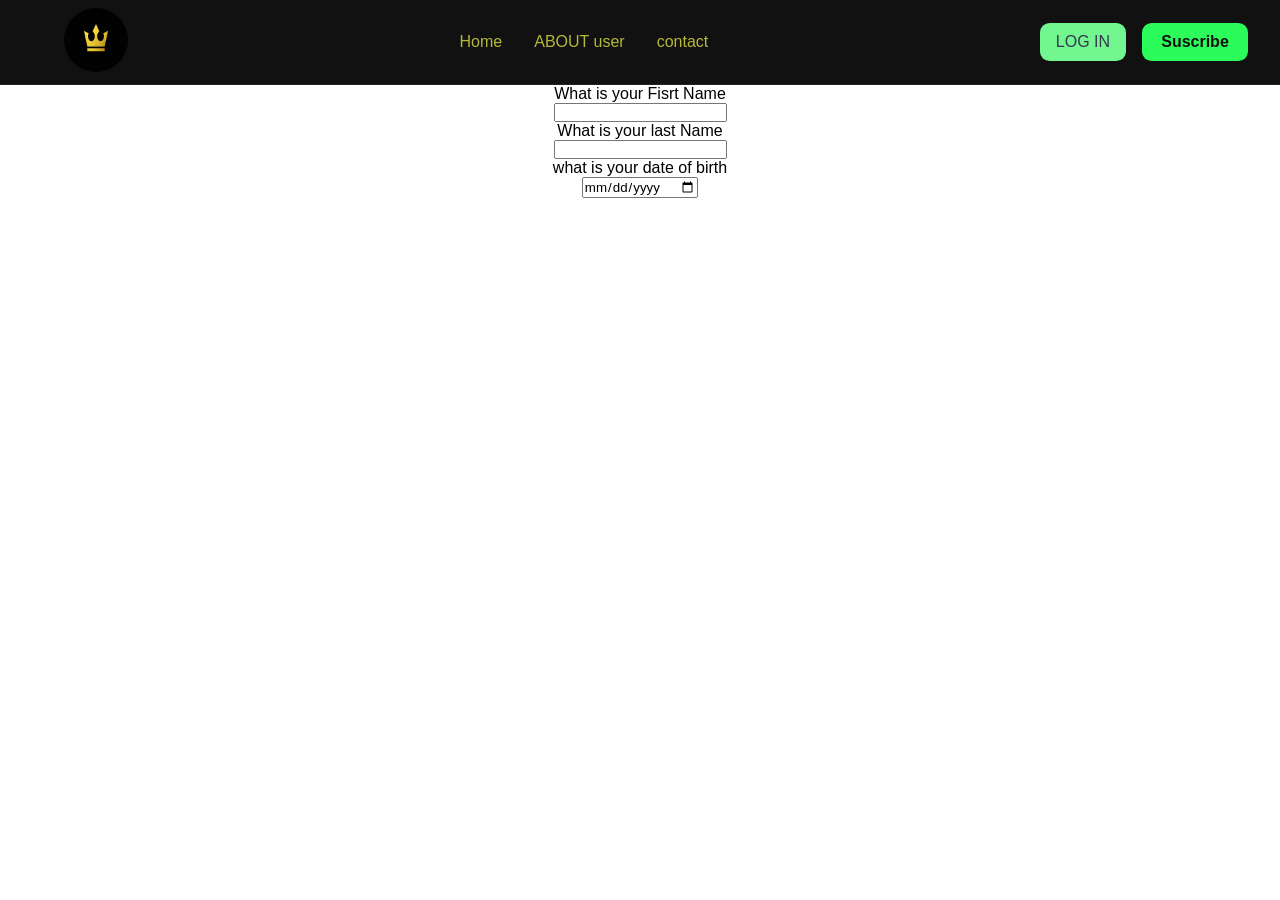
==== index.html @ 088771bf "Initial commit" ====
<!DOCTYPE html>
<html lang="en">

<head>
    <meta charset="UTF-8">
    <meta name="viewport" content="width=device-width, initial-scale=1.0">
    <title>RAND WEB</title>
    <link rel="stylesheet" href="assets/style.css">
    <link rel="stylesheet" href="assets/mediaQ.css">
</head>

<body>
    <header>
        <nav class="navbar">
            <div>
                <img class="nav-logo" src="assets/llogo.png" alt="SOVEREIGN EMPEROR LOGO">
            </div>
            <button class="menu-toggle" id="mobile-menu" aria-label="toggle navigation">
                <span class="bar menu-toggle"></span>
                <span class="bar menu-toggle"></span>
                <span class="bar menu-toggle"></span>
            </button>
            <div class="nav-links" id="nav-links">
                <ul>
                    <li>
                        <a href="#main">Home</a>
                    </li>
                    <li>
                        <a href="#about">ABOUT user</a>
                    </li>
                    <li>
                        <a href="#contacts">contact</a>
                    </li>
                </ul>
            </div>
            
            <div class="nav-actions" id="nav-actions">
                <button class="btn-log">LOG IN</button>
                <button class="btn-sub">Suscribe</button>
            </div>
        </nav>
    </header>
    <main id="main">
        <!-- main page for taking and displaying user's information -->
        <div class="main-req">
            <!-- section for taking the user's information -->
            <form action="">

                <label for="firstName">What is your Fisrt Name</label>
                <br>
                <input type="text" name="firstName">
                <br>

                <label for="lastName">What is your last Name</label>
                <br>
                <input type="text" name="lastName">
                <br>

                <label for="dateob">what is your date of birth</label>
                <br>
                <input type="date" name="dateob">
                <br>
            </form>
        </div>


        <!-- section for displaying user's information  -->
        <div class="main-post">
        </div>

    </main>
    <footer>
        <div id="contacts" class="contact-sec">
        </div>
    </footer>
    <script src="assets/script.js"></script>
</body>

</html>
---- assets/style.css ----
* {
    margin: 0;
    padding: 0;
    box-sizing: border-box;
    font-family: 'Segoe UI', Tahoma, Geneva, Verdana, sans-serif;
}

/*  start of nav.... bar container CSS */
.navbar {
    display: flex;
    justify-content: space-between; /* pushing individual items apart from each other*/
    align-items: center;
    padding: 0.5rem 4rem;
    padding-right: 2rem;
    background-color: #111111;
    width: 100%;
    border-bottom: 1px solid #222222;
    position: sticky;
    top: 0;
    z-index: 1000;  /* this keeps the navbar on top of other content when scrollong; */
}

/* sovereign emperor logo css */
.nav-logo {
    width: 4rem;
    height: 4rem;
    border-radius: 8rem;
}

/* humburger menu css */
/* .................................  */
.menu-toggle {
    display: none;
    flex-direction: column;
    justify-content: space-between;
    width: 25px;
    height: 20px;
    background: transparent;
    border: none;
    cursor: pointer;
    z-index: 1001;  /* to keep it above mobile menu overlay */
}

.menu-toggle .bar {
    height: 3px;
    width: 100%;
    background-color: #ffffff;
    border-radius: 2px;
    transition: all 0.3s ease; /* smooth animation later */
}
/* .......................................... */


/* nav links css */
.nav-links ul {
    display: flex;
    list-style: none;
    gap: 2rem;
}

.nav-links a {
    color: #b4b936;
    text-decoration: none;
    font-family: 1rem;
    font-weight: 500;
    transition:  color 0.3s ease;    /*this will create a smooth hover transition */
}

.nav-links a:hover, a:active {
    color: #fff;
    /* scale: 2; */
}

/* the action buttons for extra features */
.nav-actions {
    align-items: center;
    gap: 1rem;
    display: flex;
}

.btn-log {
    color: #37384e;
    text-decoration: none;
    font-size: 1rem;
    font-weight: 500;
    background-color: #72f68f;
    border: none;
    border-radius: 0.6rem;
    padding: 0.6rem 1rem;
    transition: transform 0.2s ease, background-color 0.3s ease;
}

.btn-sub {
    background-color: #2bfc59;
    color: #111111;
    padding: 0.6rem 1.2rem;
    border-radius: 0.6rem;
    border: none;
    font-size: 1rem;
    font-weight: 600;
    transition: transform 0.2s ease, background-color 0.3s ease;
}

.btn-sub:hover {
    background-color: #c6a801;
    transform: translateY(-2px)
}
.btn-log:hover {
    background-color: #e6c200;
    transform: translateY(-2px)
}
/* end of navigation bar css */
/* ............................................................. */

/* starting of main section css */
/* ...........................................  */
/* main request css */
.main-req {
    /* align-items: center; */
    /* justify-content: center; */
    text-align: center;
}
---- assets/mediaQ.css ----
/* media query css for ....... */

/* nav bar media query */


/* mobile responsiveness css */
@media screen and (max-width: 768px) {
    .navbar {
        padding: 0.3rem 1.5rem;
    }

    /* show the humburger menu icon */
    .menu-toggle {
        display: flex;
    }

    /* turn the navigation links into a vertical dropdown drawer */
    .nav-links {
        display: flex;
        flex-direction: column;
        position: absolute;
        /* positions i right underneath thr nav bar row */
        top: 60px; 
        /* hides it off-screen by default */
        left: -100%; 
        
        /* fill the rest of the phone screen */
        width: 100%;
        height: calc(100vh - 60px);  

        background-color: #111111;
        gap: 0;
        /* smooth sliding entry animation */
        transition: left 0.4s ease;
        text-align: center;
        padding-top: 2rem;
    }

    .nav-links ul {
        display: block;
    }

    .nav-links li {
        width: 100%;
        padding: 1.5rem 0;
    }

    .nav-links a {
        font-size: 1.2rem; /* make links bigger as they are easy to tap */
        display: block;
    }

    /* hide the action buttons on mobile or drop them inside the mobile menu drawer */
    .nav-actions {
        display: flex;
        flex-direction: column; /* keeps it clean. alternatively, you can include them inside the menu list */
        position: absolute;
        /* positions i right underneath thr nav bar row */
        top: 320px; 
        left: -100%;
        width: 100%;
        background-color: #111111;
        gap: 1rem;
        /* smooth sliding entry animation */
        transition: left 0.4s ease;
        text-align: center;
    }
    /* alternatively including them inside the menu list */
    .nav-actions.active {


        left: 0;
    }


    /* this active class will be triggered via javascript when clicked */
    .nav-links.active {
        left: 0; /* slides the menu into view */
    }

    /* .............................................  */

    .menu-toggle.is-active .bar {
        background-color: #fca3a3;
    }
    /* animates humbuger into an X when open  */
    .menu-toggle.is-active .bar:nth-child(1) {
        transform: translateY(8px) rotate(45deg);
    }
    .menu-toggle.is-active .bar:nth-child(2) {
        opacity: 0;
    }
    .menu-toggle.is-active .bar:nth-child(3) {
        transform: translateY(-9px) rotate(-45deg);
    }
}
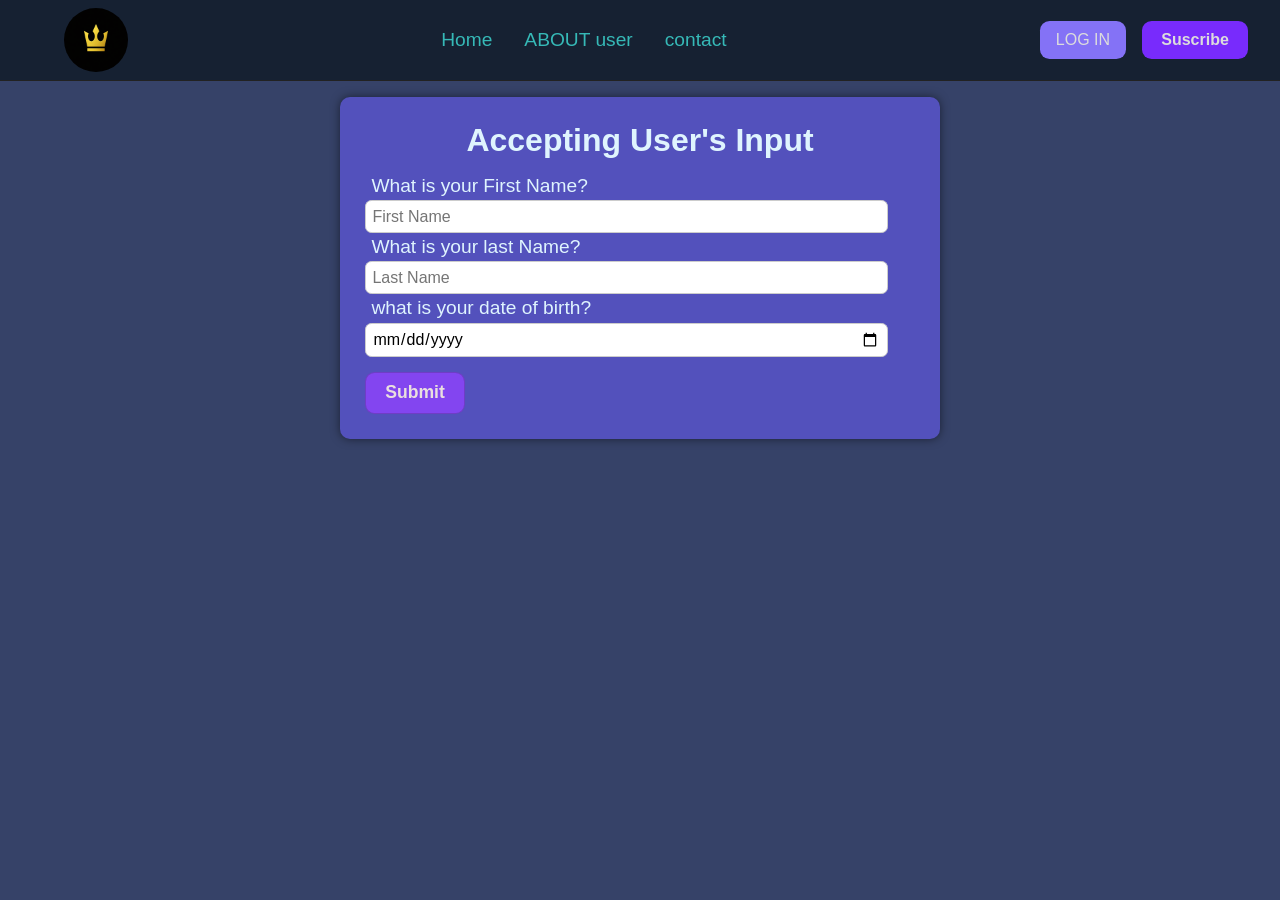
==== commit 9dee4dc4: "update of the Rand project" ====
--- a/index.html
+++ b/index.html
@@ -12,7 +12,7 @@
 <body>
     <header>
         <nav class="navbar">
-            <div>
+            <div class="logo-div">
                 <img class="nav-logo" src="assets/llogo.png" alt="SOVEREIGN EMPEROR LOGO">
             </div>
             <button class="menu-toggle" id="mobile-menu" aria-label="toggle navigation">
@@ -42,24 +42,21 @@
     </header>
     <main id="main">
         <!-- main page for taking and displaying user's information -->
-        <div class="main-req">
+        <div class="main-req input-group">
             <!-- section for taking the user's information -->
             <form action="">
+                <h1>Accepting User's Input</h1>
 
-                <label for="firstName">What is your Fisrt Name</label>
-                <br>
-                <input type="text" name="firstName">
-                <br>
+                <label for="firstName">What is your First Name?</label>
+                <input type="text" name="firstName" id="firstName" placeholder="First Name">
 
-                <label for="lastName">What is your last Name</label>
-                <br>
-                <input type="text" name="lastName">
-                <br>
 
-                <label for="dateob">what is your date of birth</label>
-                <br>
-                <input type="date" name="dateob">
-                <br>
+                <label for="lastName">What is your last Name?</label>
+                <input type="text" name="lastName" id="lastName" placeholder="Last Name">
+
+                <label for="dateob">what is your date of birth?</label>
+                <input type="date" name="dateob" id="dateOb">
+                <button id="submit-btn">Submit</button>
             </form>
         </div>
 
--- a/assets/style.css
+++ b/assets/style.css
@@ -5,6 +5,11 @@
     font-family: 'Segoe UI', Tahoma, Geneva, Verdana, sans-serif;
 }
 
+body {
+    font-family: Arial, sans-serif;
+    background-color: #364268;
+}
+
 /*  start of nav.... bar container CSS */
 .navbar {
     display: flex;
@@ -12,7 +17,7 @@
     align-items: center;
     padding: 0.5rem 4rem;
     padding-right: 2rem;
-    background-color: #111111;
+    background-color: #162132;
     width: 100%;
     border-bottom: 1px solid #222222;
     position: sticky;
@@ -20,7 +25,17 @@
     z-index: 1000;  /* this keeps the navbar on top of other content when scrollong; */
 }
 
+.navbar:hover {
+    box-shadow: 0px 0px 30px rgba(0, 0, 0, 0.5);
+}
+
 /* sovereign emperor logo css */
+.logo-div {
+    width: 4rem;
+    height: 4rem;
+    overflow: hidden;
+}
+
 .nav-logo {
     width: 4rem;
     height: 4rem;
@@ -44,10 +59,14 @@
 .menu-toggle .bar {
     height: 3px;
     width: 100%;
-    background-color: #ffffff;
+    background-color: #e3e3e3;
     border-radius: 2px;
     transition: all 0.3s ease; /* smooth animation later */
 }
+.menu-toggle:hover {
+    /* background-color: #ffffff; */
+    box-shadow: 0px 0px 50px rgba(255, 255, 255, 0.3);
+}
 /* .......................................... */
 
 
@@ -59,15 +78,17 @@
 }
 
 .nav-links a {
-    color: #b4b936;
+    color: #36b9b7;
     text-decoration: none;
     font-family: 1rem;
     font-weight: 500;
+    font-size: 1.2rem;
     transition:  color 0.3s ease;    /*this will create a smooth hover transition */
 }
 
 .nav-links a:hover, a:active {
     color: #fff;
+    text-decoration: underline;
     /* scale: 2; */
 }
 
@@ -79,11 +100,11 @@
 }
 
 .btn-log {
-    color: #37384e;
+    color: #dcdcdc;
     text-decoration: none;
     font-size: 1rem;
     font-weight: 500;
-    background-color: #72f68f;
+    background-color: #8472f6;
     border: none;
     border-radius: 0.6rem;
     padding: 0.6rem 1rem;
@@ -91,8 +112,8 @@
 }
 
 .btn-sub {
-    background-color: #2bfc59;
-    color: #111111;
+    background-color: #782bfc;
+    color: #dcdcdc;
     padding: 0.6rem 1.2rem;
     border-radius: 0.6rem;
     border: none;
@@ -102,12 +123,15 @@
 }
 
 .btn-sub:hover {
-    background-color: #c6a801;
-    transform: translateY(-2px)
+    color: #ffffff;
+    background-color: #01c6bc;
+    transform: translateY(-2px);
 }
 .btn-log:hover {
-    background-color: #e6c200;
-    transform: translateY(-2px)
+    color: #ffffff;
+    background-color: #01c6bc;
+    transform: translateY(-2px);
+    
 }
 /* end of navigation bar css */
 /* ............................................................. */
@@ -116,7 +140,62 @@
 /* ...........................................  */
 /* main request css */
 .main-req {
-    /* align-items: center; */
-    /* justify-content: center; */
+    background-color: #5351bc;
+    max-width: 600px;
+    margin: 0 auto;
+    margin-top: 1rem;
+    padding: 25px;
+    border-radius: 10px;
+    box-shadow: 0px 0px 10px rgba(0, 0, 0, 0.5);
+}
+.main-req:hover {
+    box-shadow: 0px 5px 10px rgba(0, 0, 0, 0.9);
+}
+
+h1 {
     text-align: center;
+    margin-bottom: 1rem;
+    color: #dff4fe;
+}
+
+label {
+    display: flex;
+    align-items: center;
+    margin: 0.2rem 0;
+    margin-left: 0.4rem;
+    font-size: 1.2rem;
+    font-weight: 500;
+    color: #dff4fe;
+}
+/* ..............................................  */
+/* styling the input element  */
+/* ...............................................  */
+.main-req input {
+    width: 95%;
+    padding: 0.4rem;
+    font-size: 1rem;
+    border: 1px solid #ccc;
+    border-radius: 0.4rem;
+    outline: none;
+}
+
+#submit-btn{
+    background-color: #8345f0;
+    color: #eadfdf;
+    padding: 0.6rem 1.2rem;
+    margin-top: 0.9rem;
+    /* margin-left: 26rem; */
+    border-radius: 0.6rem;
+    border: 0.1rem solid rgba(33, 33, 31, 0.2);
+    font-size: 1.1rem;
+    font-weight: 600;
+    transition: transform 0.2s ease, background-color 0.3s ease;
+}
+
+#submit-btn:hover {
+    color: #ffffff;
+    background-color: #3f0091;
+    box-shadow: 0px 0px 10px rgba(0, 0, 0, 0.5);
+    transform: translateY(-2px);
+    
 }
--- a/assets/mediaQ.css
+++ b/assets/mediaQ.css
@@ -20,15 +20,15 @@
         flex-direction: column;
         position: absolute;
         /* positions i right underneath thr nav bar row */
-        top: 60px; 
+        top: 60px;
         /* hides it off-screen by default */
-        left: -100%; 
-        
+        left: -100%;
+
         /* fill the rest of the phone screen */
         width: 100%;
-        height: calc(100vh - 60px);  
+        height: calc(100vh - 60px);
 
-        background-color: #111111;
+        background-color: #19182b;
         gap: 0;
         /* smooth sliding entry animation */
         transition: left 0.4s ease;
@@ -46,25 +46,28 @@
     }
 
     .nav-links a {
-        font-size: 1.2rem; /* make links bigger as they are easy to tap */
+        font-size: 1.2rem;
+        /* make links bigger as they are easy to tap */
         display: block;
     }
 
     /* hide the action buttons on mobile or drop them inside the mobile menu drawer */
     .nav-actions {
         display: flex;
-        flex-direction: column; /* keeps it clean. alternatively, you can include them inside the menu list */
+        flex-direction: column;
+        /* keeps it clean. alternatively, you can include them inside the menu list */
         position: absolute;
         /* positions i right underneath thr nav bar row */
-        top: 320px; 
+        top: 320px;
         left: -100%;
         width: 100%;
-        background-color: #111111;
+        background-color: #19182b;
         gap: 1rem;
         /* smooth sliding entry animation */
         transition: left 0.4s ease;
         text-align: center;
     }
+
     /* alternatively including them inside the menu list */
     .nav-actions.active {
 
@@ -75,7 +78,8 @@
 
     /* this active class will be triggered via javascript when clicked */
     .nav-links.active {
-        left: 0; /* slides the menu into view */
+        left: 0;
+        /* slides the menu into view */
     }
 
     /* .............................................  */
@@ -83,14 +87,22 @@
     .menu-toggle.is-active .bar {
         background-color: #fca3a3;
     }
+
     /* animates humbuger into an X when open  */
     .menu-toggle.is-active .bar:nth-child(1) {
         transform: translateY(8px) rotate(45deg);
     }
+
     .menu-toggle.is-active .bar:nth-child(2) {
         opacity: 0;
     }
+
     .menu-toggle.is-active .bar:nth-child(3) {
         transform: translateY(-9px) rotate(-45deg);
     }
+
+
+
+
+
 }
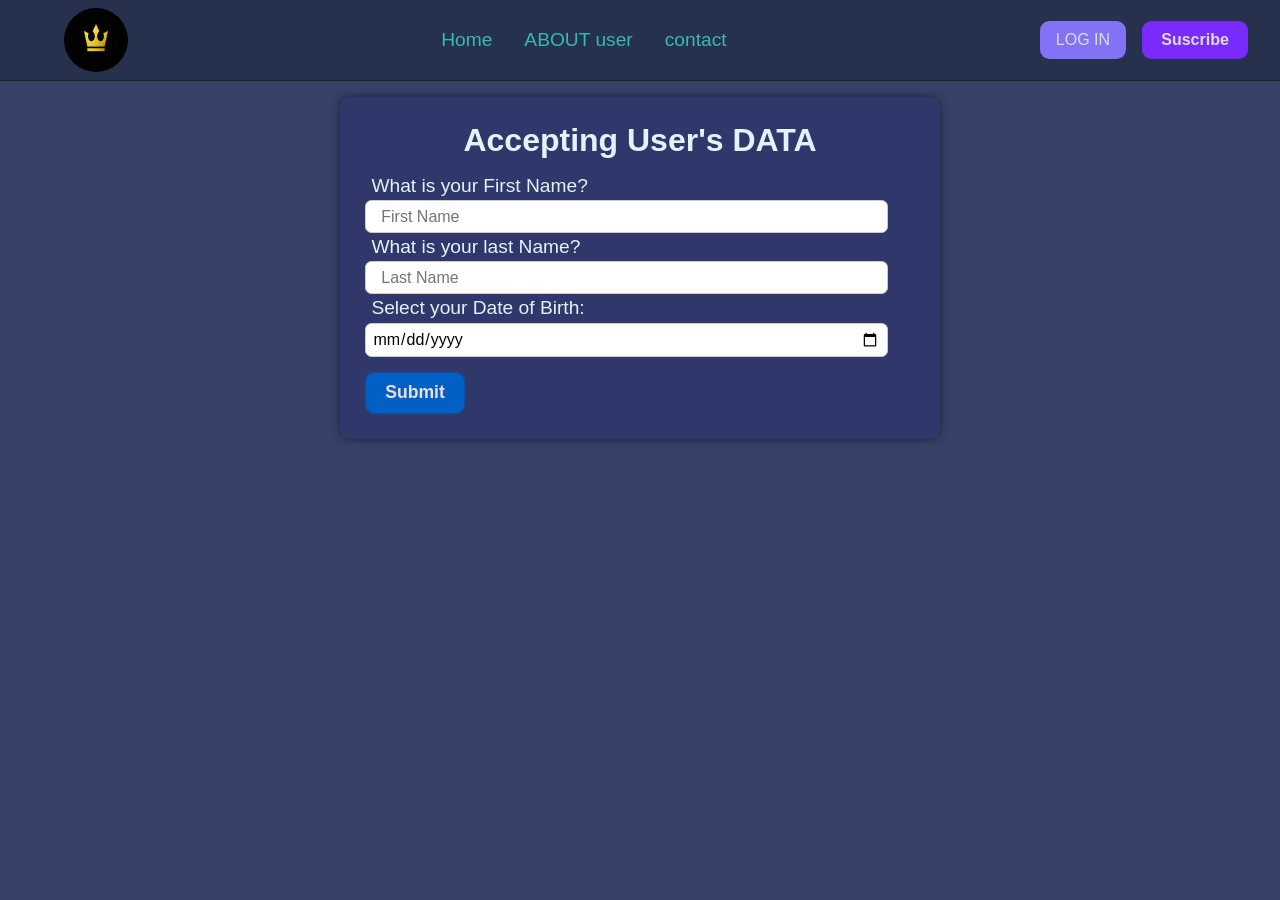
==== commit cf97ddb7: "Rand User update" ====
--- a/index.html
+++ b/index.html
@@ -45,24 +45,31 @@
         <div class="main-req input-group">
             <!-- section for taking the user's information -->
             <form action="">
-                <h1>Accepting User's Input</h1>
+                <h1>Accepting User's DATA</h1>
 
                 <label for="firstName">What is your First Name?</label>
-                <input type="text" name="firstName" id="firstName" placeholder="First Name">
+                <input type="text" name="firstName" id="firstName" class="firstName" placeholder="  First Name">
 
 
                 <label for="lastName">What is your last Name?</label>
-                <input type="text" name="lastName" id="lastName" placeholder="Last Name">
+                <input type="text" name="lastName" id="lastName" class="lastName" placeholder="  Last Name">
 
-                <label for="dateob">what is your date of birth?</label>
-                <input type="date" name="dateob" id="dateOb">
+                <label for="dateob">Select your Date of Birth:</label>
+                <input type="date" name="dateob" id="dateOb" class="dateOb">
                 <button id="submit-btn">Submit</button>
-            </form>
+            </form> 
         </div>
 
 
         <!-- section for displaying user's information  -->
-        <div class="main-post">
+        <div class="main-post" id="main-post">
+            <h1>Displaying User's DATA</h1>
+            <div class="output-group">
+                <!-- using the my post-variableName as an ID to display the collected name from 'main-req' with javascript -->
+                <div id="post-intro"></div>
+                <div id="post-age"> </div>
+            </div>
+            <button id="clear-btn">Clear X </button>
         </div>
 
     </main>
--- a/assets/style.css
+++ b/assets/style.css
@@ -17,7 +17,7 @@
     align-items: center;
     padding: 0.5rem 4rem;
     padding-right: 2rem;
-    background-color: #162132;
+    background-color: rgba(22, 33, 50,0.5);
     width: 100%;
     border-bottom: 1px solid #222222;
     position: sticky;
@@ -140,7 +140,7 @@
 /* ...........................................  */
 /* main request css */
 .main-req {
-    background-color: #5351bc;
+    background-color: rgba(36, 33, 113, 0.3);
     max-width: 600px;
     margin: 0 auto;
     margin-top: 1rem;
@@ -180,7 +180,7 @@
 }
 
 #submit-btn{
-    background-color: #8345f0;
+    background-color: #0260c5;
     color: #eadfdf;
     padding: 0.6rem 1.2rem;
     margin-top: 0.9rem;
@@ -194,8 +194,80 @@
 
 #submit-btn:hover {
     color: #ffffff;
-    background-color: #3f0091;
+    background-color: #3138c0;
     box-shadow: 0px 0px 10px rgba(0, 0, 0, 0.5);
     transform: translateY(-2px);
     
+}
+
+
+/* ......................................................  */
+/* css-----------------> main-post section / where the user info.. will be displayed */
+
+.main-post {
+    display: none;
+    background-color: rgba(36, 33, 113, 0.3);
+    color: #dcdcdc;
+    font-size: 1.2rem;
+    font-weight: 500;
+    max-width: 600px;
+    margin: 0 auto;
+    margin-top: 2rem;
+    padding: 25px;
+    border-radius: 10px;
+    box-shadow: 0px 0px 10px rgba(0, 0, 0, 0.5);
+}
+
+.main-post:hover {
+    box-shadow: 2px 0px 10px 2px rgba(0, 0, 0, 0.9);
+}
+
+
+/* this will display the 'main-post' with javascript toggle method when condition is met */
+.main-post.display {
+    display: block;
+}
+
+/* this is my attempt for display and error message when field is empty after clicking submit */
+input::placeholder {
+    transition: color 0.3s ease, transform 0.3s ease;
+}
+
+.firstName.error, .lastName.error, .dateOb.error {
+    border: 2px solid rgba(255, 51, 51, 0.8);
+    background-color: #fff5f5;
+    /* adding shaking animation */
+    animation: shake 0.3s ease-in-out;
+}
+.firstName.error::placeholder, .lastName.error::placeholder, .dateOb.error::placeholder {
+    color: #ff0000;
+    font-weight: 600;
+    transform: scale(1.05);
+}
+
+/* the shake animation logic */
+@keyframes shake {
+    0%, 100% {transform: translateX(0); }
+    20%, 60% {transform: translateX(-6px); } /* shifts left*/
+    40%, 80% {transform: translateX(6px); } /* shifts right*/
+}
+
+
+/* a button that clears the input fields and data displayed by 'main-post' */
+#clear-btn {
+    background-color: #dc3545;
+    color: #fff;
+    padding: 0.6rem 1.2rem;
+    margin-top: 0.9rem;
+    border-radius: 0.6rem;
+    border: 0.1rem solid rgba(33, 33, 31, 0.2);
+    font-size: 1.1rem;
+    font-weight: 600;
+    transition: transform 0.2s ease, background-color 0.3s ease;
+}
+
+#clear-btn:hover {
+    background-color: #9e2b36;
+    box-shadow: 0px 0px 10px rgba(0, 0, 0, 0.5);
+    transform: translateY(-2px);
 }
--- a/assets/mediaQ.css
+++ b/assets/mediaQ.css
@@ -28,7 +28,7 @@
         width: 100%;
         height: calc(100vh - 60px);
 
-        background-color: #19182b;
+        background-color: rgba(25, 24, 43, 0.99);
         gap: 0;
         /* smooth sliding entry animation */
         transition: left 0.4s ease;
@@ -61,7 +61,8 @@
         top: 320px;
         left: -100%;
         width: 100%;
-        background-color: #19182b;
+        height: calc(100vh - 60px);
+        background-color: rgba(25, 24, 43, 0.99);
         gap: 1rem;
         /* smooth sliding entry animation */
         transition: left 0.4s ease;
@@ -102,7 +103,29 @@
     }
 
 
+    /* ..........................................................  */
+    /* input section css */
+    .main-req {
+        /* width: 100%; */
+        /* padding: 0.5rem; */
+        /* display: flex;
+        align-items: center;
+        justify-content: space-around; */
+    }
 
 
 
+
+    #submit-btn {
+        width: 90%;
+        padding: 0.5rem;
+        font-size: 1rem;
+    }
+
+    /* output section css */
+    #clear-btn {
+        width: 90%;
+        padding: 0.5rem;
+        font-size: 1rem;
+    }
 }
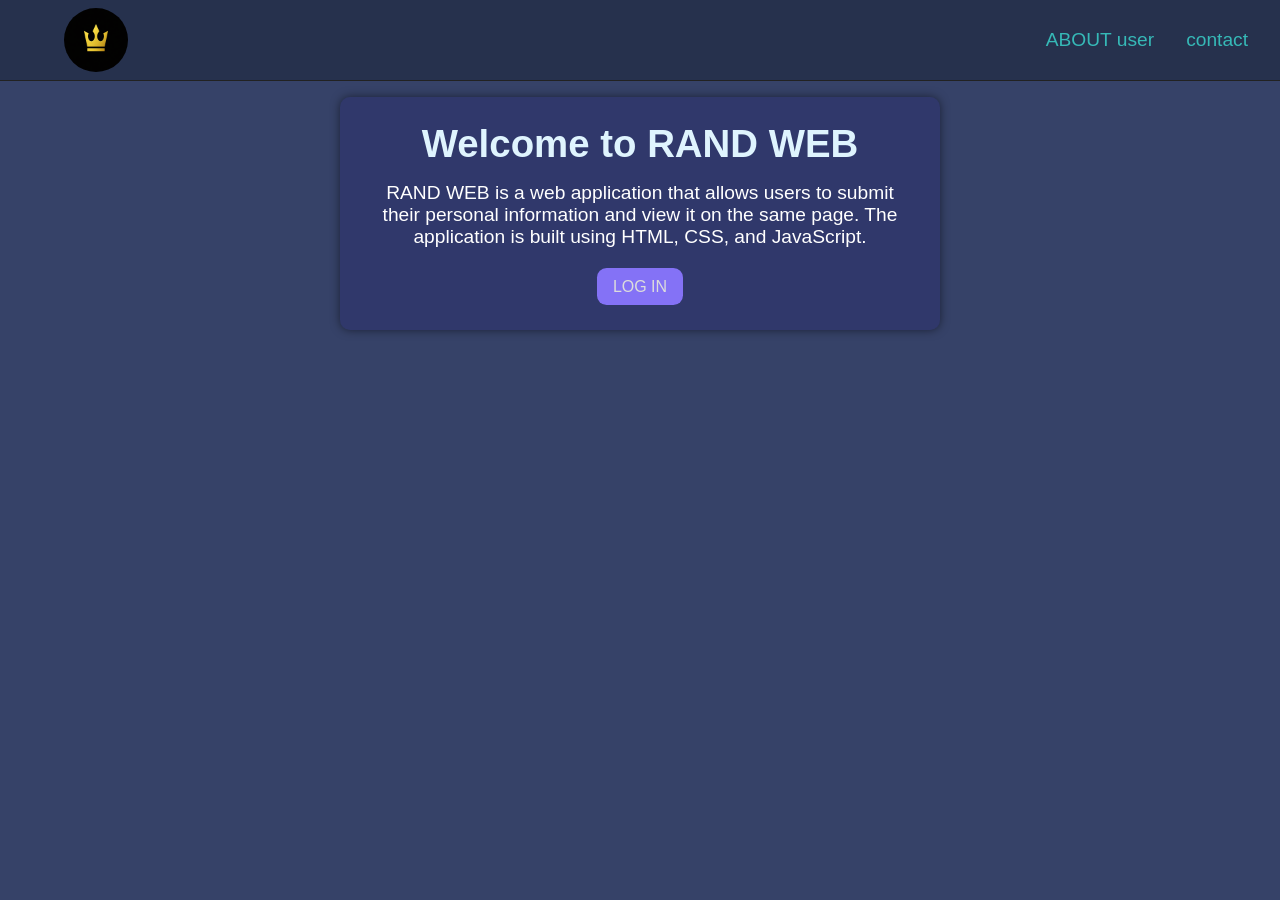
==== commit 157dd8a9: "learning and improving v1.2" ====
--- a/index.html
+++ b/index.html
@@ -7,6 +7,8 @@
     <title>RAND WEB</title>
     <link rel="stylesheet" href="assets/style.css">
     <link rel="stylesheet" href="assets/mediaQ.css">
+    <link rel="stylesheet" href="assets/index.css">
+
 </head>
 
 <body>
@@ -23,61 +25,36 @@
             <div class="nav-links" id="nav-links">
                 <ul>
                     <li>
-                        <a href="#main">Home</a>
+                        <a href="aboutUser.html">ABOUT user</a>
                     </li>
                     <li>
-                        <a href="#about">ABOUT user</a>
-                    </li>
-                    <li>
-                        <a href="#contacts">contact</a>
+                        <a href="contacts.html">contact</a>
                     </li>
                 </ul>
             </div>
             
-            <div class="nav-actions" id="nav-actions">
-                <button class="btn-log">LOG IN</button>
-                <button class="btn-sub">Suscribe</button>
-            </div>
+
         </nav>
     </header>
     <main id="main">
-        <!-- main page for taking and displaying user's information -->
-        <div class="main-req input-group">
-            <!-- section for taking the user's information -->
-            <form action="">
-                <h1>Accepting User's DATA</h1>
-
-                <label for="firstName">What is your First Name?</label>
-                <input type="text" name="firstName" id="firstName" class="firstName" placeholder="  First Name">
-
-
-                <label for="lastName">What is your last Name?</label>
-                <input type="text" name="lastName" id="lastName" class="lastName" placeholder="  Last Name">
-
-                <label for="dateob">Select your Date of Birth:</label>
-                <input type="date" name="dateob" id="dateOb" class="dateOb">
-                <button id="submit-btn">Submit</button>
-            </form> 
+        <div class="main-div" id="main-div">
+                <div class="main-top">
+                    <h1>Welcome to RAND WEB</h1>
+                    <p>RAND WEB is a web application that allows users to submit their personal information and view it on the same page. The application is built using HTML, CSS, and JavaScript.</p>
+                </div>
+                
+                <div class="" id="">
+                    <button class="btn-log">LOG IN</button>
+                </div>
         </div>
-
-
-        <!-- section for displaying user's information  -->
-        <div class="main-post" id="main-post">
-            <h1>Displaying User's DATA</h1>
-            <div class="output-group">
-                <!-- using the my post-variableName as an ID to display the collected name from 'main-req' with javascript -->
-                <div id="post-intro"></div>
-                <div id="post-age"> </div>
-            </div>
-            <button id="clear-btn">Clear X </button>
-        </div>
-
     </main>
     <footer>
         <div id="contacts" class="contact-sec">
         </div>
     </footer>
-    <script src="assets/script.js"></script>
+    <script type="module" src="assets/script.js"></script>
+    <script type="module" src="assets/index.js"></script>
+    
 </body>
 
 </html>
--- a/assets/style.css
+++ b/assets/style.css
@@ -148,6 +148,11 @@
     border-radius: 10px;
     box-shadow: 0px 0px 10px rgba(0, 0, 0, 0.5);
 }
+/* additional styling for the main request section to disappear when submitted */
+.input-group.disappear {
+    display: none;
+}
+
 .main-req:hover {
     box-shadow: 0px 5px 10px rgba(0, 0, 0, 0.9);
 }
--- a/assets/index.css
+++ b/assets/index.css
@@ -0,0 +1,37 @@
+
+
+
+
+body {
+    font-family: Arial, sans-serif;
+    font-size: 1.2rem;
+}
+
+.main-div {
+    background-color: rgba(36, 33, 113, 0.3);
+    color: #fff;
+    align-items: center;
+    display: flex;
+    flex-direction: column;
+    max-width: 600px;
+    margin: 0 auto;
+    margin-top: 1rem;
+    padding: 25px;
+    border-radius: 10px;
+    box-shadow: 0px 0px 10px rgba(0, 0, 0, 0.5);
+}
+
+.main-div:hover {
+    box-shadow: 0px 5px 10px rgba(0, 0, 0, 0.9);
+}
+
+.main-top {
+    text-align: center;
+    margin-bottom: 20px;
+}
+
+.btn-log.error {
+    animation: shake 0.3s ease-in-out;
+    border: 2px solid red;
+    box-shadow: 0px 0px 10px red;
+}
